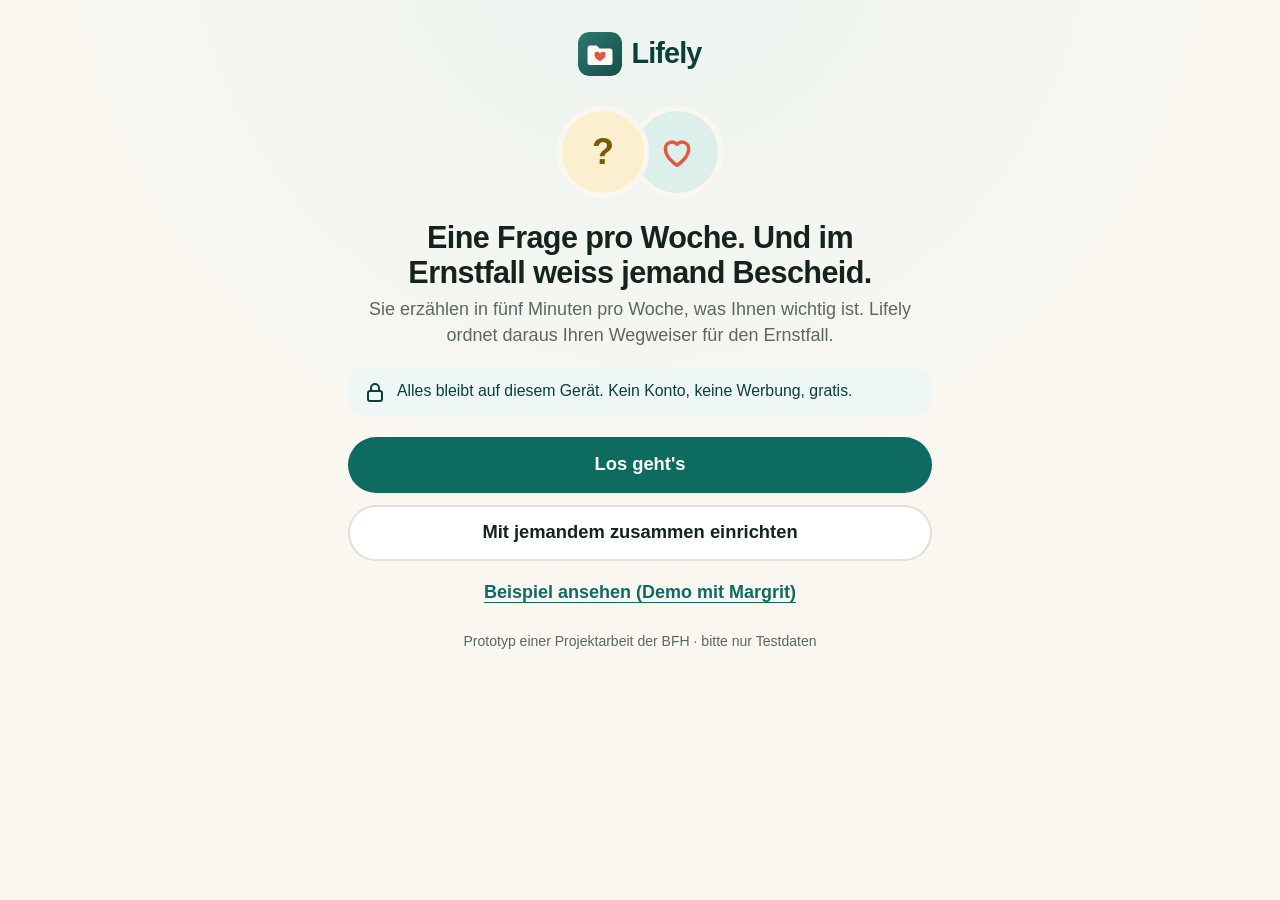
==== app/index.html @ 8966ad1e "Lifely 2.0: neue Landingpage und App nach Konzept 2.0 (Wochenfrage, Wegweiser, Mein Kreis, Notfallpa" ====
<!doctype html>
<html lang="de-CH">
<head>
  <meta charset="utf-8">
  <meta name="viewport" content="width=device-width, initial-scale=1, viewport-fit=cover">
  <meta name="theme-color" content="#faf7f1">
  <title>Lifely</title>
  <meta name="description" content="Lifely: eine Frage pro Woche, und im Ernstfall weiss jemand Bescheid. Prototyp einer Projektarbeit der BFH.">
  <link rel="manifest" href="manifest.json">
  <link rel="icon" href="logo.svg" type="image/svg+xml">
  <link rel="apple-touch-icon" href="logo.svg">
  <link rel="stylesheet" href="app.css?v=1">
</head>
<body>
  <svg width="0" height="0" style="position:absolute" aria-hidden="true">
    <symbol id="i-home" viewBox="0 0 24 24"><path d="M4 11l8-7 8 7v9a1 1 0 0 1-1 1h-4v-6H9v6H5a1 1 0 0 1-1-1z"/></symbol>
    <symbol id="i-pin" viewBox="0 0 24 24"><path d="M12 21s-7-6.2-7-11.5a7 7 0 0 1 14 0C19 14.8 12 21 12 21z"/><circle cx="12" cy="9.5" r="2.5"/></symbol>
    <symbol id="i-spark" viewBox="0 0 24 24"><path d="M12 3l1.8 5.2L19 10l-5.2 1.8L12 17l-1.8-5.2L5 10l5.2-1.8z"/><path d="M19 15l.8 2.2L22 18l-2.2.8L19 21l-.8-2.2L16 18l2.2-.8z"/></symbol>
    <symbol id="i-book" viewBox="0 0 24 24"><path d="M4 5.5A2.5 2.5 0 0 1 6.5 3H20v15H6.5A2.5 2.5 0 0 0 4 20.5z"/><path d="M4 20.5A2.5 2.5 0 0 0 6.5 23H20v-5"/></symbol>
    <symbol id="i-sos" viewBox="0 0 24 24"><path d="M12 3l8 3v6c0 4.5-3.4 8.2-8 9-4.6-.8-8-4.5-8-9V6z"/><path d="M12 8v5M12 16.5v.01"/></symbol>
    <symbol id="i-mic" viewBox="0 0 24 24"><rect x="9" y="3" width="6" height="11" rx="3"/><path d="M5 11a7 7 0 0 0 14 0M12 18v3"/></symbol>
    <symbol id="i-bell" viewBox="0 0 24 24"><path d="M6 16V11a6 6 0 0 1 12 0v5l2 2H4z"/><path d="M10 20a2 2 0 0 0 4 0"/></symbol>
    <symbol id="i-shield" viewBox="0 0 24 24"><path d="M12 3l8 3v6c0 4.5-3.4 8.2-8 9-4.6-.8-8-4.5-8-9V6z"/><path d="M9 12l2 2 4-4"/></symbol>
    <symbol id="i-lock" viewBox="0 0 24 24"><rect x="5" y="11" width="14" height="10" rx="2"/><path d="M8 11V8a4 4 0 0 1 8 0v3"/></symbol>
    <symbol id="i-file" viewBox="0 0 24 24"><path d="M14 3H6a1 1 0 0 0-1 1v16a1 1 0 0 0 1 1h12a1 1 0 0 0 1-1V8z"/><path d="M14 3v5h5M9 13h6M9 17h4"/></symbol>
    <symbol id="i-pen" viewBox="0 0 24 24"><path d="M4 20h4L19 9a2.8 2.8 0 0 0-4-4L4 16z"/><path d="M13.5 6.5l4 4"/></symbol>
    <symbol id="i-people" viewBox="0 0 24 24"><circle cx="9" cy="8" r="3.5"/><path d="M2.5 20a6.5 6.5 0 0 1 13 0"/><circle cx="17" cy="9" r="2.5"/><path d="M16 14.2a5 5 0 0 1 5.5 5.8"/></symbol>
    <symbol id="i-heart" viewBox="0 0 24 24"><path d="M12 20s-7-4.4-7-10a4 4 0 0 1 7-2.6A4 4 0 0 1 19 10c0 5.6-7 10-7 10z"/></symbol>
    <symbol id="i-folder" viewBox="0 0 24 24"><path d="M3 7a2 2 0 0 1 2-2h4l2 2h8a2 2 0 0 1 2 2v9a2 2 0 0 1-2 2H5a2 2 0 0 1-2-2z"/></symbol>
    <symbol id="i-back" viewBox="0 0 24 24"><path d="M15 18l-6-6 6-6"/></symbol>
    <symbol id="i-chev" viewBox="0 0 24 24"><path d="M9 6l6 6-6 6"/></symbol>
    <symbol id="i-send" viewBox="0 0 24 24"><path d="M4 12l16-8-6 16-2.5-6.5z"/></symbol>
    <symbol id="i-eye" viewBox="0 0 24 24"><path d="M2 12s3.6-7 10-7 10 7 10 7-3.6 7-10 7S2 12 2 12z"/><circle cx="12" cy="12" r="3"/></symbol>
    <symbol id="i-phone" viewBox="0 0 24 24"><path d="M5 4h4l2 5-2.5 1.5a11 11 0 0 0 5 5L15 13l5 2v4a2 2 0 0 1-2 2A16 16 0 0 1 3 6a2 2 0 0 1 2-2"/></symbol>
    <symbol id="i-chat" viewBox="0 0 24 24"><path d="M4 5h16v11H9l-5 4z"/></symbol>
    <symbol id="i-video" viewBox="0 0 24 24"><rect x="3" y="6" width="13" height="12" rx="2"/><path d="M16 10l5-3v10l-5-3z"/></symbol>
    <symbol id="i-check" viewBox="0 0 24 24"><path d="M5 12.5l4.5 4.5L19 7.5"/></symbol>
    <symbol id="i-plus" viewBox="0 0 24 24"><path d="M12 5v14M5 12h14"/></symbol>
    <symbol id="i-globe" viewBox="0 0 24 24"><circle cx="12" cy="12" r="9"/><path d="M3 12h18M12 3a14 14 0 0 1 0 18M12 3a14 14 0 0 0 0 18"/></symbol>
    <symbol id="i-phoneDev" viewBox="0 0 24 24"><rect x="6" y="2.5" width="12" height="19" rx="3"/><path d="M11 18.5h2"/></symbol>
  </svg>
  <main id="app" aria-live="polite"></main>
  <div id="toast" role="status" hidden></div>
  <div id="print" aria-hidden="true"></div>
  <script src="data.js?v=1"></script>
  <script src="app.js?v=1"></script>
</body>
</html>
---- app/app.css ----
/* Lifely 2.0 – Gestaltung nach App-Konzept 2.0: warmes Papier, Teal für Vertrauen, Sonne für die Wochenfrage, Korall für Hinweise. */
@font-face { font-family: 'Figtree'; src: url('figtree-latin.woff2') format('woff2'); font-weight: 400 800; font-display: swap; }
:root {
  --teal9: #0a3f3a; --teal7: #0e6b60; --teal5: #14907f; --teal1: #dcefea; --teal0: #eef7f5;
  --paper: #faf7f1; --white: #fff; --ink: #16221f; --muted: #5b6763; --line: #e3e0d8;
  --sun: #f2b33d; --sun1: #fcefd0; --sunInk: #6b5210; --coral: #e2573f; --coral1: #fdebe6; --coralInk: #9c2b17; --ok: #17643a; --ok1: #dff3e7;
  --serif: 'Iowan Old Style', 'Palatino Linotype', Palatino, Georgia, serif;
  --fs: 18px; --tab: 82px; font-size: var(--fs);
}
:root[data-size="gross"] { --fs: 21px; }
:root[data-size="sehr-gross"] { --fs: 24px; }
* { box-sizing: border-box; }
html, body { margin: 0; }
body { font-family: 'Figtree', -apple-system, 'Segoe UI', Roboto, Arial, sans-serif; background: var(--paper); color: var(--ink); line-height: 1.45; -webkit-font-smoothing: antialiased; overflow-wrap: break-word; }
button, input, select, textarea { font: inherit; color: inherit; }
button { cursor: pointer; }
a { color: inherit; }
:focus-visible { outline: 3px solid var(--coral); outline-offset: 3px; }
h1:focus { outline: none; }
[hidden] { display: none !important; }
.ic { width: 24px; height: 24px; fill: none; stroke: currentColor; stroke-width: 2; stroke-linecap: round; stroke-linejoin: round; flex: none; }

#app { max-width: 560px; margin: 0 auto; padding: 0 18px; min-height: 100vh; }
body.has-tabs #app { padding-bottom: calc(var(--tab) + 40px + env(safe-area-inset-bottom)); }
.screen { padding: calc(14px + env(safe-area-inset-top)) 0 28px; animation: in .25s ease both; }
@keyframes in { from { opacity: 0; transform: translateY(8px); } to { opacity: 1; transform: none; } }
h1 { font-size: 1.7rem; line-height: 1.15; letter-spacing: -.02em; font-weight: 800; margin: 6px 0 6px; text-wrap: balance; }
h2 { font-size: 1.15rem; font-weight: 800; margin: 28px 0 10px; letter-spacing: -.01em; }
p { margin: 0; }
.lead { color: var(--muted); margin: 0 0 18px; }
.tiny { font-size: .82rem; color: var(--muted); margin-top: 8px; }
.fine { font-size: .78rem; color: var(--muted); margin-top: 18px; }
.center { text-align: center; }
.muted { color: var(--muted); font-weight: 700; font-size: .9rem; }
.teal { color: var(--teal7); font-weight: 800; }
.opt { font-weight: 400; color: var(--muted); font-size: .88rem; }
.eb { font-size: .72rem; font-weight: 800; letter-spacing: .09em; text-transform: uppercase; color: var(--sunInk); }
.eb.teal { color: var(--teal7); }
.eb.light, .light { color: #cfe6e1; }
h1.light { color: #fff; margin: 4px 0 0; }

/* Kopf */
.top { display: flex; align-items: center; justify-content: space-between; gap: 12px; min-height: 52px; margin-bottom: 6px; }
.wm { display: flex; align-items: center; gap: 9px; font-weight: 800; font-size: 1.35rem; letter-spacing: -.03em; color: var(--teal9); }
.wm img { width: 36px; height: 36px; border-radius: 11px; }
.wm.big { font-size: 1.6rem; justify-content: center; }
.wm.big img { width: 44px; height: 44px; }
.avatar { width: 46px; height: 46px; border-radius: 50%; border: 0; background: #fbeec2; color: #7a5a06; font-weight: 800; font-size: 1.05rem; display: grid; place-items: center; }
.avatar.big { width: 70px; height: 70px; font-size: 1.6rem; }
.back { display: inline-flex; align-items: center; gap: 4px; min-height: 46px; padding: 0 16px 0 8px; border: 0; background: transparent; color: var(--teal7); font-weight: 800; }
.hello { margin-top: 10px; }

/* Knöpfe */
.btn { display: flex; align-items: center; justify-content: center; gap: 9px; width: 100%; min-height: 56px; padding: 12px 20px; border-radius: 999px; border: 2px solid transparent; font-weight: 800; font-size: 1.02rem; text-decoration: none; text-align: center; transition: transform .08s, background .15s; }
.btn:active { transform: scale(.98); }
.btn.primary { background: var(--teal7); color: #fff; }
.btn.primary:hover { background: var(--teal9); }
.btn.ghost { background: var(--white); border-color: var(--line); color: var(--ink); }
.btn.ghost:hover { border-color: var(--teal7); }
.btn.white { background: #fff; color: var(--teal9); margin-top: 6px; }
.btn.danger { background: var(--coral1); color: var(--coralInk); }
.btn.small { width: auto; min-height: 46px; padding: 8px 18px; font-size: .92rem; }
.link { background: none; border: 0; padding: 6px 2px; color: var(--teal7); font-weight: 800; text-decoration: underline; text-underline-offset: 4px; min-height: 40px; }
.stack { display: grid; gap: 12px; }
.bottom { display: grid; gap: 10px; margin-top: 22px; }

/* Karten und Zeilen */
.card { display: block; width: 100%; text-align: left; background: var(--white); border: 2px solid var(--line); border-radius: 24px; padding: 18px; margin-top: 14px; }
.card.plain { border-color: var(--line); }
button.card:hover, button.row:hover, a.row:hover { border-color: var(--teal5); }
.card.sun { background: var(--sun1); border-color: #f4dc9c; }
.card.mint { background: var(--teal0); border-color: var(--teal1); }
.card.dark { background: var(--teal9); border-color: var(--teal9); color: #fff; }
.card.dark .ic { color: #fff; }
.qt { font-family: var(--serif); font-size: 1.45rem; line-height: 1.25; font-weight: 600; margin: 8px 0 16px; color: var(--ink); }
.qt.small { font-size: 1.2rem; margin-bottom: 8px; display: flex; align-items: center; gap: 8px; }
.qt.big { font-size: 1.8rem; margin: 6px 0 20px; }
.okc { color: var(--ok); }
.spread { display: flex; justify-content: space-between; align-items: center; gap: 12px; }
.spread.left { justify-content: flex-start; font-size: 1.1rem; }
.bar { height: 10px; border-radius: 6px; background: #e6e2d8; overflow: hidden; margin: 10px 0 2px; }
.card.mint .bar { background: #fff; }
.bar i { display: block; height: 100%; background: var(--teal7); border-radius: 6px; min-width: 10px; }
.list { display: grid; gap: 10px; margin-top: 12px; }
.row { display: flex; align-items: center; gap: 13px; width: 100%; min-height: 70px; padding: 12px 14px; margin-top: 10px; border-radius: 20px; border: 2px solid var(--line); background: var(--white); text-align: left; text-decoration: none; }
.list .row { margin-top: 0; }
.row .m { flex: 1; min-width: 0; display: grid; gap: 2px; }
.row .m small { color: var(--muted); font-size: .82rem; }
.row .chev { color: #a9b5b1; width: 20px; }
.ico { width: 46px; height: 46px; border-radius: 15px; display: grid; place-items: center; background: var(--teal1); color: var(--teal7); flex: none; font-weight: 800; }
.ico.sun { background: var(--sun1); color: var(--sunInk); }
.ico.coral { background: var(--coral1); color: var(--coral); }
.ico.av { border-radius: 50%; background: var(--teal0); color: var(--teal9); }
.chip { flex: none; font-size: .78rem; font-weight: 800; padding: 5px 11px; border-radius: 999px; background: var(--teal0); color: var(--teal9); border: 0; }
.chip.ok { background: var(--ok1); color: var(--ok); }
.chip.warn { background: var(--sun1); color: var(--sunInk); }
.chip.due { background: var(--coral1); color: var(--coralInk); }
.note { display: flex; gap: 10px; align-items: flex-start; background: var(--teal0); color: var(--teal9); border-radius: 18px; padding: 13px 15px; font-size: .88rem; margin-top: 16px; }
.note.warn { background: var(--coral1); color: var(--coralInk); }
.note.sunbg { background: var(--sun1); color: var(--sunInk); display: block; margin-top: 8px; }
.empty { text-align: center; color: var(--muted); padding: 30px 10px; }
.empty .ic { width: 46px; height: 46px; color: #b8c2bf; }

/* Formulare */
.field { display: grid; gap: 7px; font-weight: 800; border: 0; padding: 0; margin: 0; }
.field legend { padding: 0; margin-bottom: 8px; }
.in { width: 100%; min-height: 56px; padding: 13px 16px; border-radius: 18px; border: 2px solid var(--line); background: var(--white); font-weight: 400; }
textarea.in { resize: vertical; line-height: 1.45; }
.in:focus { outline: none; border-color: var(--teal7); box-shadow: 0 0 0 4px var(--teal1); }
.seg { display: grid; grid-auto-flow: column; grid-auto-columns: 1fr; gap: 6px; padding: 6px; background: #efebe2; border-radius: 999px; }
.seg button { min-height: 48px; border-radius: 999px; border: 0; background: transparent; font-weight: 800; color: var(--muted); font-size: .9rem; padding: 0 6px; }
.seg button[aria-pressed="true"] { background: var(--white); color: var(--ink); box-shadow: 0 2px 8px rgba(22,34,31,.1); }
.choice { display: flex; align-items: center; justify-content: space-between; min-height: 62px; padding: 12px 18px; border-radius: 20px; border: 2px solid var(--line); background: var(--white); font-weight: 800; text-align: left; }
.choice small { color: var(--muted); font-weight: 600; font-size: .8rem; }
.choice[aria-checked="true"] { border-color: var(--teal7); background: var(--teal0); }
.choice:disabled { opacity: .6; cursor: default; }
.switch { cursor: pointer; background: var(--teal0); border-color: var(--teal1); }
.switch input { position: absolute; opacity: 0; width: 1px; height: 1px; }
.sw { width: 52px; height: 32px; border-radius: 99px; background: #c9d1ce; position: relative; flex: none; transition: background .2s; }
.sw::after { content: ""; position: absolute; left: 4px; top: 4px; width: 24px; height: 24px; border-radius: 50%; background: #fff; transition: transform .2s; }
.switch input:checked + .sw { background: var(--teal7); }
.switch input:checked + .sw::after { transform: translateX(20px); }
.switch input:focus-visible + .sw { outline: 3px solid var(--coral); outline-offset: 2px; }

/* Einrichten */
.welcome { text-align: center; padding-top: 18px; }
.pair { display: flex; justify-content: center; margin: 30px 0 22px; }
.pair .av { width: 92px; height: 92px; border-radius: 50%; border: 5px solid var(--paper); display: grid; place-items: center; font-weight: 800; font-size: 2rem; }
.pair .av.sun { background: var(--sun1); color: #7a5a06; z-index: 1; }
.pair .av.mint { background: var(--teal1); color: var(--coral); margin-left: -18px; }
.pair .ic { width: 40px; height: 40px; }
.welcome .note { text-align: left; margin: 0 0 20px; }
.dots { display: flex; gap: 6px; margin: 0 0 16px; }
.dots i { flex: 1; height: 6px; border-radius: 3px; background: var(--line); }
.dots i.on { background: var(--teal7); }
.checks { list-style: none; padding: 0; margin: 10px 0 0; display: grid; gap: 14px; }
.checks li { display: flex; gap: 14px; align-items: flex-start; background: var(--white); border: 2px solid var(--line); border-radius: 20px; padding: 14px 16px; }
.checks .ic { color: var(--teal7); margin-top: 2px; }

/* Antwort */
.micwrap { display: grid; justify-items: center; margin: 4px 0 14px; }
.mic { width: 108px; height: 108px; border-radius: 50%; border: 0; background: var(--teal7); color: #fff; display: grid; place-items: center; box-shadow: 0 0 0 14px var(--teal1); margin: 14px 0 22px; transition: background .2s; }
.mic .ic { width: 46px; height: 46px; }
.mic[aria-pressed="true"] { background: var(--coral); box-shadow: 0 0 0 14px var(--coral1); animation: pulse 1.4s ease-in-out infinite; }
@keyframes pulse { 50% { box-shadow: 0 0 0 22px var(--coral1); } }
.answer .row.switch { margin-top: 14px; }

/* Mein Kreis */
.kreis-due .qt.small { margin: 6px 0 6px; }
.idea { font-size: .88rem; color: var(--sunInk); margin: 4px 0 12px; }
.screen > .idea { color: var(--muted); }
.actions3 { display: grid; grid-template-columns: 1.2fr 1fr 1fr; gap: 6px; }
.actions3 .btn { min-height: 52px; padding: 8px 6px; font-size: .86rem; gap: 6px; }
.actions3 .btn .ic { width: 20px; height: 20px; }
.later { text-align: center; font-size: .85rem; color: var(--sunInk); margin-top: 6px; }
.later .link { color: var(--sunInk); font-weight: 700; font-size: .85rem; }

/* Coach */
.tl { list-style: none; padding: 0; margin: 10px 0 0; }
.tl li { display: flex; gap: 14px; padding: 0 0 18px; position: relative; }
.tl li:not(:last-child)::before { content: ""; position: absolute; left: 21px; top: 44px; bottom: 2px; width: 2px; background: var(--line); }
.tl .dot { width: 44px; height: 44px; border-radius: 50%; border: 2px solid var(--line); background: var(--white); font-weight: 800; color: var(--muted); flex: none; }
.tl li.done .dot { background: var(--teal7); border-color: var(--teal7); color: #fff; }
.tl li.cur .dot { border-color: var(--teal7); color: var(--teal7); box-shadow: 0 0 0 5px var(--teal1); }
.tl li > div { padding-top: 9px; display: grid; gap: 2px; }
.tl small { color: var(--muted); font-size: .84rem; }

/* Geschichte */
.qs { font-family: var(--serif); font-size: 1.1rem; font-weight: 600; margin: 4px 0 6px; }
.ans { color: #33403d; white-space: pre-line; }
.mini { margin-top: 6px; font-size: .9rem; color: var(--muted); }

/* Assistent */
.ahead { display: flex; align-items: center; gap: 14px; margin-bottom: 8px; }
.ahead h1 { margin: 0; }
.orb { width: 60px; height: 60px; border-radius: 50%; display: grid; place-items: center; color: #fff; background: linear-gradient(160deg, var(--teal5), var(--teal9)); box-shadow: 0 6px 16px rgba(10,63,58,.3); }
.orb.big { width: 56px; height: 56px; border-radius: 18px; flex: none; }
.chat { display: grid; gap: 10px; margin: 16px 0; }
.bub { max-width: 88%; padding: 12px 16px; border-radius: 20px; }
.bub.bot { background: var(--white); border: 2px solid var(--line); border-bottom-left-radius: 6px; justify-self: start; }
.bub.me { background: var(--teal7); color: #fff; border-bottom-right-radius: 6px; justify-self: end; }
.chips { display: flex; flex-wrap: wrap; gap: 8px; }
.chips .chip { font-size: .88rem; padding: 10px 14px; background: var(--white); border: 2px solid var(--line); color: var(--ink); text-align: left; }
.composer { position: sticky; bottom: calc(var(--tab) + 30px + env(safe-area-inset-bottom)); display: flex; gap: 8px; padding: 6px 6px 6px 18px; margin-top: 16px; background: var(--white); border: 2px solid var(--line); border-radius: 999px; box-shadow: 0 6px 20px rgba(22,34,31,.08); }
.composer input { flex: 1; min-width: 0; border: 0; outline: none; background: transparent; min-height: 48px; }
.composer button { width: 48px; height: 48px; border-radius: 50%; border: 0; background: var(--teal7); color: #fff; display: grid; place-items: center; }

/* Notfall */
.steps { margin: 6px 0 0; padding-left: 1.3em; display: grid; gap: 8px; }
.pw { font-size: 1.35rem; font-weight: 800; letter-spacing: .02em; color: var(--ink); margin-top: 6px; word-break: break-all; }
.prof { display: flex; align-items: center; gap: 16px; margin: 6px 0; }
.prof h1 { margin: 0; }

/* Tableiste: Heute · Wegweiser · Assistent (Mitte) · Geschichte · Notfall */
#tabbar { position: fixed; z-index: 30; left: 50%; transform: translateX(-50%); bottom: calc(10px + env(safe-area-inset-bottom)); width: min(calc(100% - 20px), 540px); height: var(--tab);
  display: grid; grid-template-columns: repeat(5, minmax(0, 1fr)); align-items: center; padding: 0 4px; background: rgba(255,255,255,.96); backdrop-filter: blur(12px); border-radius: 999px; box-shadow: 0 8px 30px rgba(22,34,31,.14); }
#tabbar button { display: grid; justify-items: center; gap: 3px; border: 0; background: none; min-height: 64px; align-content: center; border-radius: 999px; font-size: 10.5px; letter-spacing: -.02em; font-weight: 700; color: var(--ink); min-width: 0; }
#tabbar button span:last-child { max-width: 100%; overflow: hidden; text-overflow: ellipsis; white-space: nowrap; }
#tabbar button[aria-current="page"] { color: var(--teal7); background: var(--teal0); }
#tabbar .mid { align-self: start; margin-top: -16px; }
#tabbar .mid[aria-current="page"] { background: none; }
#tabbar .orb .ic { width: 28px; height: 28px; }

/* Dialoge, Meldung */
.backdrop { position: fixed; inset: 0; z-index: 50; background: rgba(10,25,22,.45); display: flex; align-items: flex-end; justify-content: center; }
.sheet { background: var(--paper); width: 100%; max-width: 560px; border-radius: 28px 28px 0 0; padding: 24px 20px calc(22px + env(safe-area-inset-bottom)); }
.sheet h2 { margin-top: 0; }
#toast { position: fixed; z-index: 60; left: 16px; right: 16px; margin: 0 auto; width: fit-content; max-width: 520px; bottom: calc(var(--tab) + 28px + env(safe-area-inset-bottom)); background: var(--ink); color: #fff; padding: 13px 20px; border-radius: 22px; font-weight: 700; text-align: center; box-shadow: 0 10px 30px rgba(0,0,0,.25); }

/* Drucken (Notfallblatt, Büchlein, Gesprächskarte) */
#print { display: none; }
@media print {
  body > *:not(#print) { display: none !important; }
  #print { display: block !important; font-family: var(--serif); color: #000; padding: 10mm; font-size: 12pt; }
  #print h1 { font-family: 'Figtree', sans-serif; font-size: 22pt; }
  #print h2 { font-family: 'Figtree', sans-serif; font-size: 13pt; margin: 8mm 0 2mm; break-after: avoid; }
  #print .sub { color: #444; font-size: 10pt; margin-bottom: 4mm; }
  #print table { width: 100%; border-collapse: collapse; }
  #print td { border-bottom: 1px solid #ccc; padding: 2mm 1mm; vertical-align: top; }
  #print .box { border: 2px solid #000; border-radius: 4mm; padding: 4mm; margin: 4mm 0; }
  #print .pwp { font-family: 'Figtree', sans-serif; font-size: 18pt; font-weight: 800; letter-spacing: .03em; }
  #print p { margin: 0 0 3mm; }
}

@media (min-width: 900px) { #app { max-width: 620px; } body { background: radial-gradient(circle at 50% -10%, #eaf3ef, var(--paper) 50%); } .backdrop { align-items: center; } .sheet { border-radius: 28px; } }
@media (max-width: 360px) { #app { padding: 0 12px; } #tabbar button { font-size: 10px; } .actions3 { grid-template-columns: 1fr; } }
@media (prefers-reduced-motion: reduce) { *, *::before, *::after { animation: none !important; transition: none !important; } }
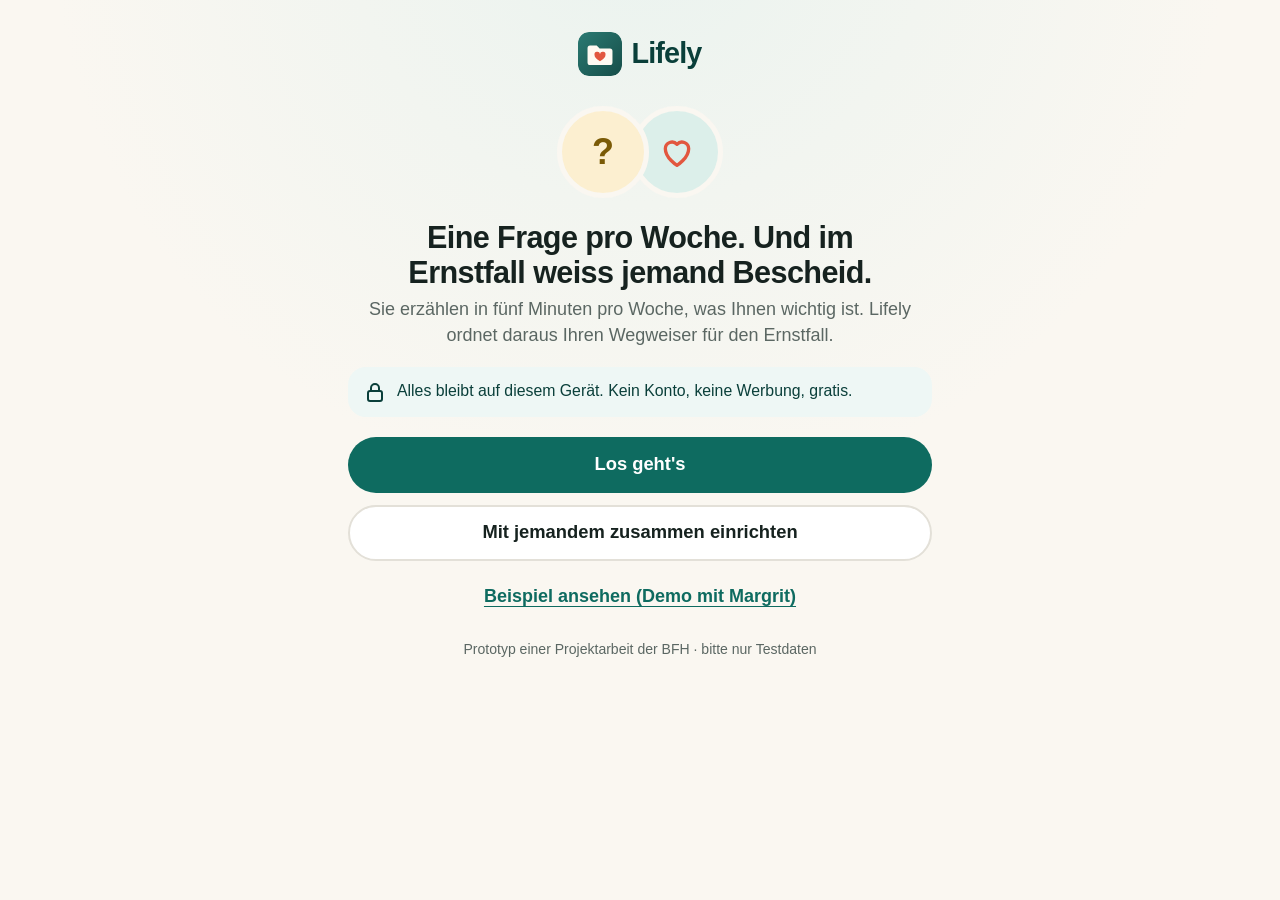
==== commit a46fd6a1: "Rundgang nach dem Einrichten; Korrekturen aus zwei Prüfungen (Druckknopf, Gesprächsideen, Handy-Über" ====
--- a/app/index.html
+++ b/app/index.html
@@ -9,7 +9,7 @@
   <link rel="manifest" href="manifest.json">
   <link rel="icon" href="logo.svg" type="image/svg+xml">
   <link rel="apple-touch-icon" href="logo.svg">
-  <link rel="stylesheet" href="app.css?v=1">
+  <link rel="stylesheet" href="app.css?v=4">
 </head>
 <body>
   <svg width="0" height="0" style="position:absolute" aria-hidden="true">
@@ -35,14 +35,17 @@
     <symbol id="i-chat" viewBox="0 0 24 24"><path d="M4 5h16v11H9l-5 4z"/></symbol>
     <symbol id="i-video" viewBox="0 0 24 24"><rect x="3" y="6" width="13" height="12" rx="2"/><path d="M16 10l5-3v10l-5-3z"/></symbol>
     <symbol id="i-check" viewBox="0 0 24 24"><path d="M5 12.5l4.5 4.5L19 7.5"/></symbol>
+    <symbol id="i-trash" viewBox="0 0 24 24"><path d="M4 7h16M10 11v6M14 11v6M6 7l1 13h10l1-13M9 7V4h6v3"/></symbol>
+    <symbol id="i-copy" viewBox="0 0 24 24"><rect x="8" y="8" width="12" height="13" rx="2"/><path d="M16 8V5a2 2 0 0 0-2-2H6a2 2 0 0 0-2 2v11a2 2 0 0 0 2 2h2"/></symbol>
+    <symbol id="i-mail" viewBox="0 0 24 24"><rect x="3" y="5" width="18" height="14" rx="2"/><path d="M3 7l9 6 9-6"/></symbol>
     <symbol id="i-plus" viewBox="0 0 24 24"><path d="M12 5v14M5 12h14"/></symbol>
     <symbol id="i-globe" viewBox="0 0 24 24"><circle cx="12" cy="12" r="9"/><path d="M3 12h18M12 3a14 14 0 0 1 0 18M12 3a14 14 0 0 0 0 18"/></symbol>
     <symbol id="i-phoneDev" viewBox="0 0 24 24"><rect x="6" y="2.5" width="12" height="19" rx="3"/><path d="M11 18.5h2"/></symbol>
   </svg>
-  <main id="app" aria-live="polite"></main>
+  <main id="app"></main>
   <div id="toast" role="status" hidden></div>
   <div id="print" aria-hidden="true"></div>
-  <script src="data.js?v=1"></script>
-  <script src="app.js?v=1"></script>
+  <script src="data.js?v=4"></script>
+  <script src="app.js?v=4"></script>
 </body>
 </html>
--- a/app/app.css
+++ b/app/app.css
@@ -45,9 +45,9 @@
 .wm img { width: 36px; height: 36px; border-radius: 11px; }
 .wm.big { font-size: 1.6rem; justify-content: center; }
 .wm.big img { width: 44px; height: 44px; }
-.avatar { width: 46px; height: 46px; border-radius: 50%; border: 0; background: #fbeec2; color: #7a5a06; font-weight: 800; font-size: 1.05rem; display: grid; place-items: center; }
+.avatar { width: 48px; height: 48px; border-radius: 50%; border: 0; background: #fbeec2; color: #7a5a06; font-weight: 800; font-size: 1.05rem; display: grid; place-items: center; }
 .avatar.big { width: 70px; height: 70px; font-size: 1.6rem; }
-.back { display: inline-flex; align-items: center; gap: 4px; min-height: 46px; padding: 0 16px 0 8px; border: 0; background: transparent; color: var(--teal7); font-weight: 800; }
+.back { display: inline-flex; align-items: center; gap: 4px; min-height: 48px; padding: 0 16px 0 8px; border: 0; background: transparent; color: var(--teal7); font-weight: 800; }
 .hello { margin-top: 10px; }
 
 /* Knöpfe */
@@ -60,7 +60,7 @@
 .btn.white { background: #fff; color: var(--teal9); margin-top: 6px; }
 .btn.danger { background: var(--coral1); color: var(--coralInk); }
 .btn.small { width: auto; min-height: 46px; padding: 8px 18px; font-size: .92rem; }
-.link { background: none; border: 0; padding: 6px 2px; color: var(--teal7); font-weight: 800; text-decoration: underline; text-underline-offset: 4px; min-height: 40px; }
+.link { background: none; border: 0; padding: 6px 2px; color: var(--teal7); font-weight: 800; text-decoration: underline; text-underline-offset: 4px; min-height: 48px; }
 .stack { display: grid; gap: 12px; }
 .bottom { display: grid; gap: 10px; margin-top: 22px; }
 
@@ -86,6 +86,10 @@
 .list .row { margin-top: 0; }
 .row .m { flex: 1; min-width: 0; display: grid; gap: 2px; }
 .row .m small { color: var(--muted); font-size: .82rem; }
+.row .m b, .row .m small { overflow-wrap: anywhere; hyphens: auto; }
+:root[data-size="gross"] .row, :root[data-size="sehr-gross"] .row { flex-wrap: wrap; }
+:root[data-size="gross"] .row .chip, :root[data-size="sehr-gross"] .row .chip { margin-left: 59px; }
+:root[data-size="gross"] .actions3, :root[data-size="sehr-gross"] .actions3 { grid-template-columns: 1fr; }
 .row .chev { color: #a9b5b1; width: 20px; }
 .ico { width: 46px; height: 46px; border-radius: 15px; display: grid; place-items: center; background: var(--teal1); color: var(--teal7); flex: none; font-weight: 800; }
 .ico.sun { background: var(--sun1); color: var(--sunInk); }
@@ -109,7 +113,8 @@
 .in:focus { outline: none; border-color: var(--teal7); box-shadow: 0 0 0 4px var(--teal1); }
 .seg { display: grid; grid-auto-flow: column; grid-auto-columns: 1fr; gap: 6px; padding: 6px; background: #efebe2; border-radius: 999px; }
 .seg button { min-height: 48px; border-radius: 999px; border: 0; background: transparent; font-weight: 800; color: var(--muted); font-size: .9rem; padding: 0 6px; }
-.seg button[aria-pressed="true"] { background: var(--white); color: var(--ink); box-shadow: 0 2px 8px rgba(22,34,31,.1); }
+.seg button[aria-pressed="true"] { background: var(--white); color: var(--teal9); box-shadow: inset 0 0 0 2px var(--teal7), 0 2px 8px rgba(22,34,31,.1); }
+.seg button[aria-pressed="true"]::before { content: "✓ "; }
 .choice { display: flex; align-items: center; justify-content: space-between; min-height: 62px; padding: 12px 18px; border-radius: 20px; border: 2px solid var(--line); background: var(--white); font-weight: 800; text-align: left; }
 .choice small { color: var(--muted); font-weight: 600; font-size: .8rem; }
 .choice[aria-checked="true"] { border-color: var(--teal7); background: var(--teal0); }
@@ -155,11 +160,22 @@
 .later { text-align: center; font-size: .85rem; color: var(--sunInk); margin-top: 6px; }
 .later .link { color: var(--sunInk); font-weight: 700; font-size: .85rem; }
 
+/* Wegweiser-Listen */
+.iconbtn { width: 48px; height: 48px; border-radius: 50%; border: 0; background: var(--coral1); color: var(--coralInk); display: grid; place-items: center; flex: none; }
+.iconbtn .ic { width: 20px; height: 20px; }
+.addbox { margin-top: 14px; }
+.addbox > b { font-size: 1.02rem; }
+.tag-wg { display: inline-flex; align-items: center; gap: 6px; background: var(--teal0); color: var(--teal7); font-weight: 800; font-size: .82rem; padding: 6px 12px; border-radius: 999px; margin: -6px 0 14px; }
+.tag-wg .ic { width: 16px; height: 16px; }
+.row.top-al { align-items: flex-start; }
+.row small.item { color: var(--ink); }
+.pw { text-align: center; margin-bottom: 14px; }
+
 /* Coach */
 .tl { list-style: none; padding: 0; margin: 10px 0 0; }
 .tl li { display: flex; gap: 14px; padding: 0 0 18px; position: relative; }
 .tl li:not(:last-child)::before { content: ""; position: absolute; left: 21px; top: 44px; bottom: 2px; width: 2px; background: var(--line); }
-.tl .dot { width: 44px; height: 44px; border-radius: 50%; border: 2px solid var(--line); background: var(--white); font-weight: 800; color: var(--muted); flex: none; }
+.tl .dot { width: 48px; height: 48px; border-radius: 50%; border: 2px solid var(--line); background: var(--white); font-weight: 800; color: var(--muted); flex: none; }
 .tl li.done .dot { background: var(--teal7); border-color: var(--teal7); color: #fff; }
 .tl li.cur .dot { border-color: var(--teal7); color: var(--teal7); box-shadow: 0 0 0 5px var(--teal1); }
 .tl li > div { padding-top: 9px; display: grid; gap: 2px; }
@@ -180,32 +196,54 @@
 .bub.bot { background: var(--white); border: 2px solid var(--line); border-bottom-left-radius: 6px; justify-self: start; }
 .bub.me { background: var(--teal7); color: #fff; border-bottom-right-radius: 6px; justify-self: end; }
 .chips { display: flex; flex-wrap: wrap; gap: 8px; }
-.chips .chip { font-size: .88rem; padding: 10px 14px; background: var(--white); border: 2px solid var(--line); color: var(--ink); text-align: left; }
+.chips { margin-top: 10px; }
+.chips .chip { flex: 0 1 auto; white-space: normal; max-width: 100%; font-size: .88rem; padding: 12px 14px; min-height: 48px; background: var(--white); border: 2px solid var(--line); color: var(--ink); text-align: left; }
 .composer { position: sticky; bottom: calc(var(--tab) + 30px + env(safe-area-inset-bottom)); display: flex; gap: 8px; padding: 6px 6px 6px 18px; margin-top: 16px; background: var(--white); border: 2px solid var(--line); border-radius: 999px; box-shadow: 0 6px 20px rgba(22,34,31,.08); }
 .composer input { flex: 1; min-width: 0; border: 0; outline: none; background: transparent; min-height: 48px; }
 .composer button { width: 48px; height: 48px; border-radius: 50%; border: 0; background: var(--teal7); color: #fff; display: grid; place-items: center; }
 
 /* Notfall */
 .steps { margin: 6px 0 0; padding-left: 1.3em; display: grid; gap: 8px; }
-.pw { font-size: 1.35rem; font-weight: 800; letter-spacing: .02em; color: var(--ink); margin-top: 6px; word-break: break-all; }
+.pw { font-size: 1.35rem; font-weight: 800; letter-spacing: .02em; color: var(--ink); margin-top: 6px; overflow-wrap: anywhere; }
 .prof { display: flex; align-items: center; gap: 16px; margin: 6px 0; }
 .prof h1 { margin: 0; }
 
 /* Tableiste: Heute · Wegweiser · Assistent (Mitte) · Geschichte · Notfall */
 #tabbar { position: fixed; z-index: 30; left: 50%; transform: translateX(-50%); bottom: calc(10px + env(safe-area-inset-bottom)); width: min(calc(100% - 20px), 540px); height: var(--tab);
   display: grid; grid-template-columns: repeat(5, minmax(0, 1fr)); align-items: center; padding: 0 4px; background: rgba(255,255,255,.96); backdrop-filter: blur(12px); border-radius: 999px; box-shadow: 0 8px 30px rgba(22,34,31,.14); }
-#tabbar button { display: grid; justify-items: center; gap: 3px; border: 0; background: none; min-height: 64px; align-content: center; border-radius: 999px; font-size: 10.5px; letter-spacing: -.02em; font-weight: 700; color: var(--ink); min-width: 0; }
+#tabbar button { display: grid; justify-items: center; gap: 3px; border: 0; background: none; min-height: 64px; align-content: center; border-radius: 999px; font-size: 12.5px; letter-spacing: -.02em; font-weight: 700; color: var(--ink); min-width: 0; }
 #tabbar button span:last-child { max-width: 100%; overflow: hidden; text-overflow: ellipsis; white-space: nowrap; }
 #tabbar button[aria-current="page"] { color: var(--teal7); background: var(--teal0); }
 #tabbar .mid { align-self: start; margin-top: -16px; }
 #tabbar .mid[aria-current="page"] { background: none; }
 #tabbar .orb .ic { width: 28px; height: 28px; }
 
+/* Rundgang */
+body.touring #app { padding-bottom: 80vh; }
+#tour { position: fixed; inset: 0; z-index: 70; }
+#tour .spot { position: fixed; border-radius: 26px; box-shadow: 0 0 0 9999px rgba(8,30,27,.72); transition: all .35s cubic-bezier(.2,.8,.2,1); pointer-events: none; }
+#tour .spot::after { content: ""; position: absolute; inset: -4px; border-radius: 30px; border: 3px solid var(--sun); animation: ring 1.8s ease-in-out infinite; }
+@keyframes ring { 50% { inset: -10px; opacity: .3; } }
+#tour .tip { position: fixed; background: var(--paper); border-radius: 26px; padding: 18px; font-size: 17px; line-height: 1.4; box-shadow: 0 20px 50px rgba(0,0,0,.35); transition: top .35s, left .35s; }
+#tour.center .spot { left: 50%; top: 50%; width: 0; height: 0; }
+#tour.center .spot::after { display: none; }
+#tour.center .tip { left: 50%; top: 50%; transform: translate(-50%, -50%); width: min(380px, calc(100% - 32px)); text-align: center; }
+#tour .tlogo { width: 64px; height: 64px; border-radius: 18px; margin: 0 auto 10px; display: block; }
+#tour .tstep { font-size: .72rem; font-weight: 800; letter-spacing: .09em; text-transform: uppercase; color: var(--teal7); }
+#tour h2 { margin: 4px 0 6px; font-size: 21px; }
+#tour p { color: #33403d; }
+#tour .tdots { display: flex; gap: 5px; justify-content: center; margin: 14px 0 12px; }
+#tour .tdots i { width: 7px; height: 7px; border-radius: 4px; background: var(--line); transition: width .25s; }
+#tour .tdots i.on { width: 22px; background: var(--teal7); }
+#tour .tbtns { display: grid; grid-template-columns: 1fr 1.4fr; gap: 8px; }
+#tour .tbtns .btn { min-height: 52px; font-size: .95rem; }
+#tour .tskip { display: block; margin: 6px auto 0; font-size: .85rem; }
+
 /* Dialoge, Meldung */
 .backdrop { position: fixed; inset: 0; z-index: 50; background: rgba(10,25,22,.45); display: flex; align-items: flex-end; justify-content: center; }
 .sheet { background: var(--paper); width: 100%; max-width: 560px; border-radius: 28px 28px 0 0; padding: 24px 20px calc(22px + env(safe-area-inset-bottom)); }
 .sheet h2 { margin-top: 0; }
-#toast { position: fixed; z-index: 60; left: 16px; right: 16px; margin: 0 auto; width: fit-content; max-width: 520px; bottom: calc(var(--tab) + 28px + env(safe-area-inset-bottom)); background: var(--ink); color: #fff; padding: 13px 20px; border-radius: 22px; font-weight: 700; text-align: center; box-shadow: 0 10px 30px rgba(0,0,0,.25); }
+#toast { cursor: pointer; position: fixed; z-index: 60; left: 16px; right: 16px; margin: 0 auto; width: fit-content; max-width: 520px; bottom: calc(var(--tab) + 28px + env(safe-area-inset-bottom)); background: var(--ink); color: #fff; padding: 13px 20px; border-radius: 22px; font-weight: 700; text-align: center; box-shadow: 0 10px 30px rgba(0,0,0,.25); }
 
 /* Drucken (Notfallblatt, Büchlein, Gesprächskarte) */
 #print { display: none; }
@@ -223,5 +261,5 @@
 }
 
 @media (min-width: 900px) { #app { max-width: 620px; } body { background: radial-gradient(circle at 50% -10%, #eaf3ef, var(--paper) 50%); } .backdrop { align-items: center; } .sheet { border-radius: 28px; } }
-@media (max-width: 360px) { #app { padding: 0 12px; } #tabbar button { font-size: 10px; } .actions3 { grid-template-columns: 1fr; } }
+@media (max-width: 360px) { #app { padding: 0 12px; } #tabbar button { font-size: 11px; letter-spacing: -.03em; } .actions3 { grid-template-columns: 1fr; } }
 @media (prefers-reduced-motion: reduce) { *, *::before, *::after { animation: none !important; transition: none !important; } }
